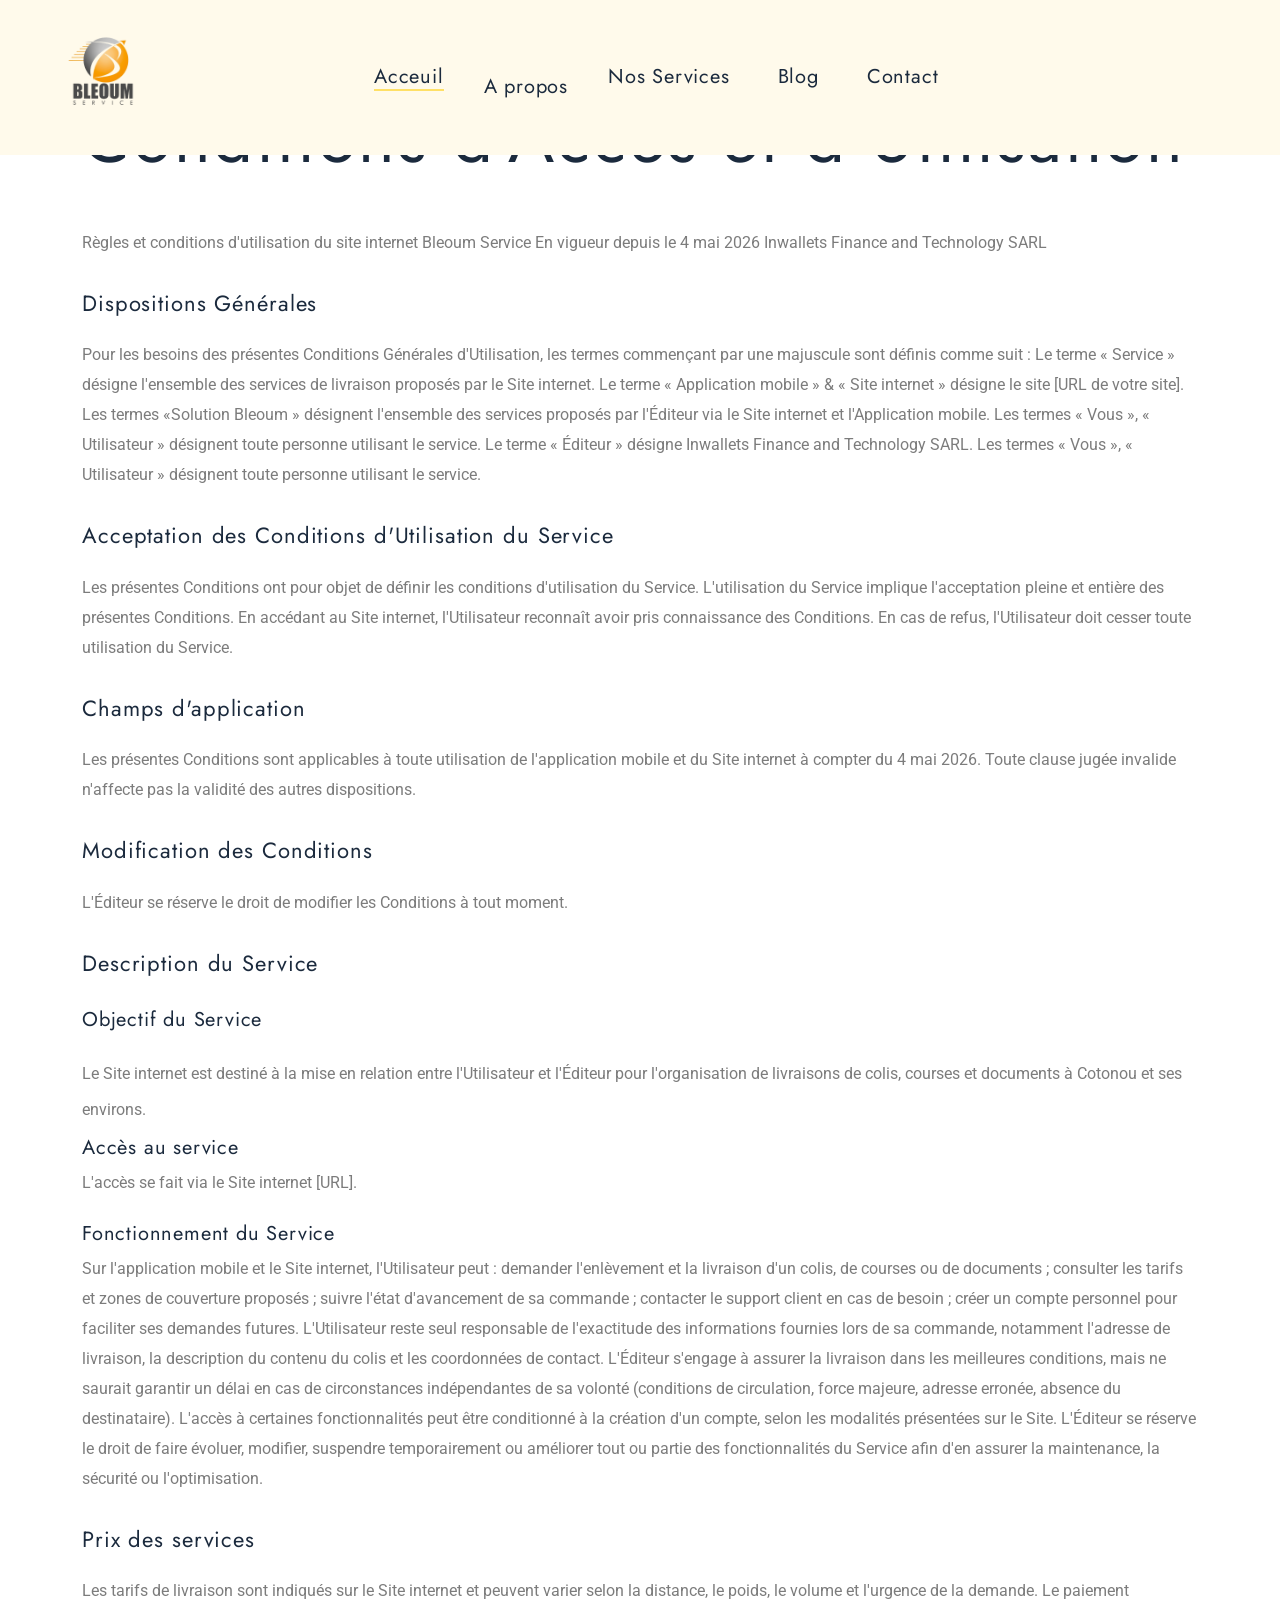
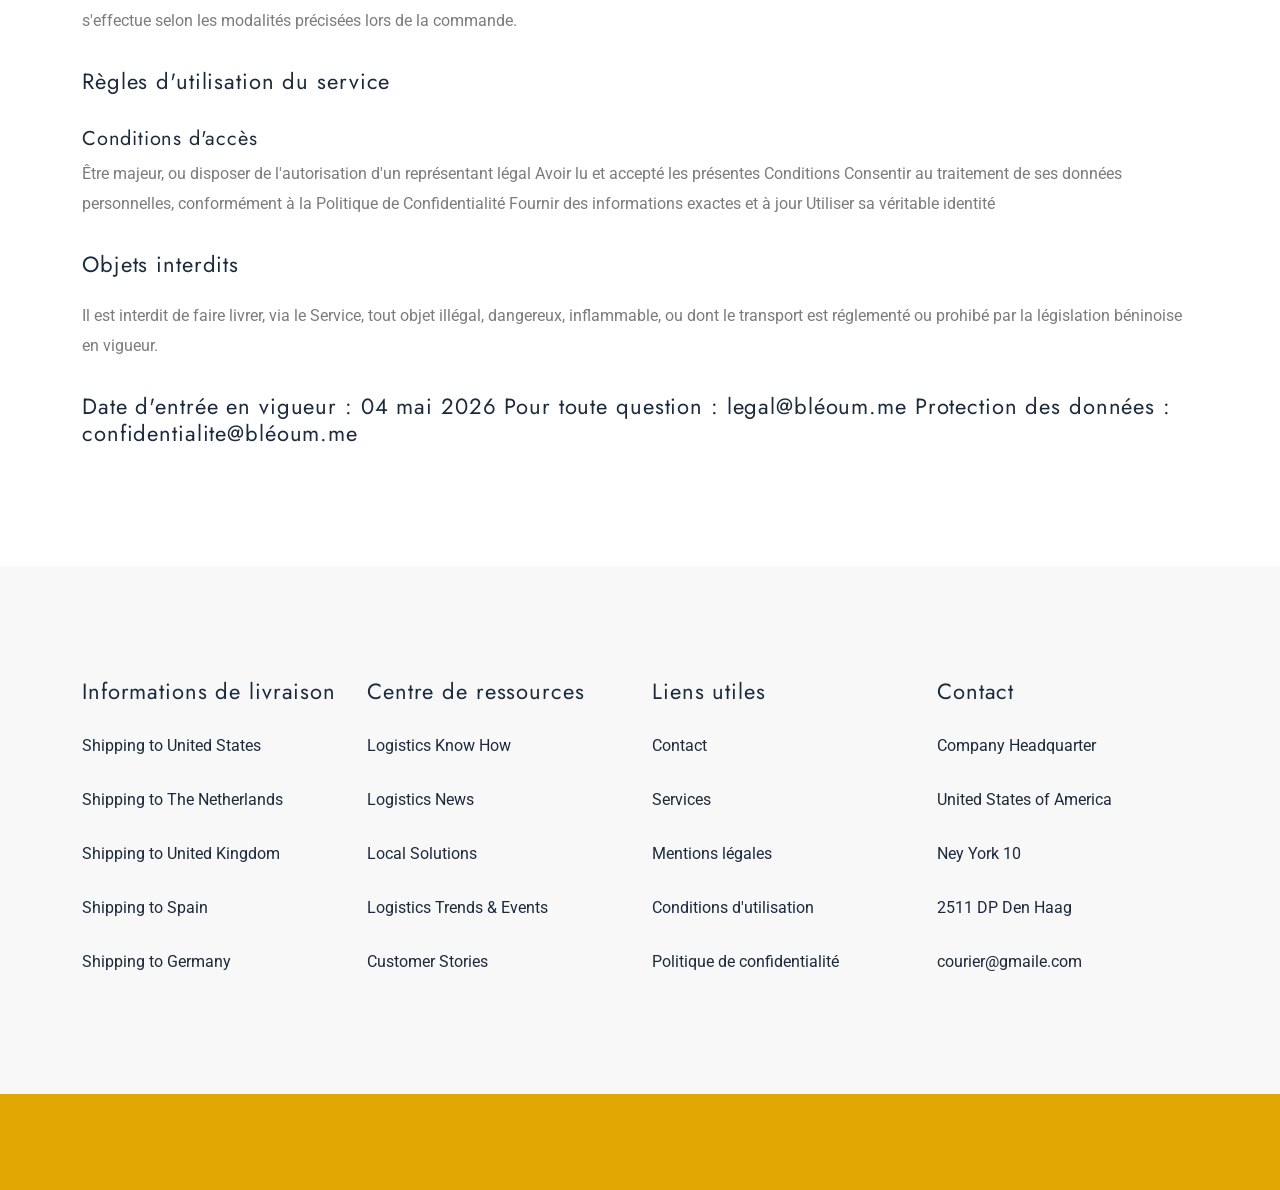
==== condition.html @ 27c25bac "first commit" ====
<!DOCTYPE html><html lang="en"><head>
  <meta charset="UTF-8">
  <meta http-equiv="X-UA-Compatible" content="IE=edge">
  <meta name="viewport" content="width=device-width, initial-scale=1.0">

  <title>BLEOUM Service - Livraison Rapide </title>

  <link rel="stylesheet" type="text/css" href="css/vendor.css">
  <link rel="stylesheet" href="css/swiper-bundle.min.css">

  <link href="css/bootstrap.min.css" rel="stylesheet">

  <link rel="stylesheet" type="text/css" href="css/style.css">

  <link rel="preconnect" href="https://fonts.googleapis.com">
  <link rel="preconnect" href="https://fonts.gstatic.com" crossorigin="">
  <link href="https://fonts.googleapis.com/css2?family=Jost&family=Roboto:wght@400;700&display=swap" rel="stylesheet">

  <script type="module" src="js/ionicons.esm.js"></script>
  <script nomodule="" src="js/ionicons.js"></script>

  <!-- script ================================================== -->
  <script src="js/modernizr.js"></script>

</head>

<body data-bs-spy="scroll" data-bs-target="#navbar-example2" tabindex="0">

  <!-- Navigation Section Starts -->
  <section id="navigation-bar" class="navigation position-fixed">

    <nav id="navbar-example2" class="navbar navbar-expand-lg ">

      <div class="navigation container-fluid d-flex flex-wrap align-items-center my-2 pe-4 ps-5 ">

        <div class="col-md-3 brand-logo">
          <a href="index.html" class="d-inline-flex link-body-emphasis text-decoration-none">
            <img src="images/logo.png" alt="Bleoum Service" style="height: 110px; width: auto;">
          </a>
        </div>

        <button class="navbar-toggler" type="button" data-bs-toggle="offcanvas" data-bs-target="#offcanvasNavbar2" aria-controls="offcanvasNavbar2" aria-label="Toggle navigation"><ion-icon name="menu-outline"></ion-icon></button>

        <div class="offcanvas offcanvas-end" tabindex="-1" id="offcanvasNavbar2" aria-labelledby="offcanvasNavbar2Label">

          <div class="offcanvas-header">
            <h5 class="offcanvas-title" id="offcanvasNavbar2Label">Menu</h5>
            <button type="button" class="btn-close" data-bs-dismiss="offcanvas" aria-label="Close"></button>
          </div>

          <div class="offcanvas-body">
            <ul class="navbar-nav align-items-center flex-grow-1">
              <li class="nav-list mx-3">
                <a href="index.html" class="nav-link active px-2">
                  <h5> Acceuil </h5>
                </a>
              </li>
              <li class="nav-list mx-3">
                 <a href="index.html#about" class="nav-link px-2"></a>
                  <h5> A propos </h5>
                </a>
              </li>
              <li class="nav-list mx-3">
                <a href="index.html#services" class="nav-link px-2">
                  <h5> Nos Services </h5>
                </a>
              </li>
              <li class="nav-list mx-3">
                <a href="index.html#articles" class="nav-link px-2">
                  <h5> Blog </h5>
                </a>
              </li>
              <li class="nav-list mx-3">
                <a href="index.html#contact" class="nav-link px-2">
                  <h5> Contact </h5>
                </a>
              </li>
               
            <!--<div class="account d-flex align-items-center mt-5 mt-lg-0 justify-content-center justify-content-lg-end">
              <a href="#" class="nav-link me-5 login" data-bs-toggle="modal" data-bs-target="#exampleModal">
                <h5>Login</h5>
              </a>
               Modal
              <div class="modal fade" id="exampleModal" tabindex="-1" aria-labelledby="exampleModalLabel" aria-hidden="true">
                <div class="modal-dialog">
                  <div class="modal-content">
                    <div class="modal-header">
                      <button type="button" class="btn-close" data-bs-dismiss="modal" aria-label="Close"></button>
                    </div>
                   <div class="modal-body">
                      <div class="tabs-listing">
                        <nav>
                          <div class="nav nav-tabs d-flex justify-content-center border-0" id="nav-tab" role="tablist">
                            <button class="btn btn-outline-primary text-uppercase px-4 py-2 me-4 active" id="nav-sign-in-tab" data-bs-toggle="tab" data-bs-target="#nav-sign-in" type="button" role="tab" aria-controls="nav-sign-in" aria-selected="true">Log
                              In</button>
                            <button class="btn btn-outline-primary text-uppercase px-4 py-2" id="nav-register-tab" data-bs-toggle="tab" data-bs-target="#nav-register" type="button" role="tab" aria-controls="nav-register" aria-selected="false">Sign
                              Up</button>
                          </div>
                        </nav>
                        <div class="tab-content" id="nav-tabContent">
                          <div class="tab-pane fade active show" id="nav-sign-in" role="tabpanel" aria-labelledby="nav-sign-in-tab">
                            <form id="form1" class="form-group flex-wrap p-3 ">
                              <div class="form-input col-lg-12 my-4">
                                <label for="exampleInputEmail1" class="form-label fs-6 text-uppercase fw-bold text-black">Email
                                  Address</label>
                                <input type="text" id="exampleInputEmail1" name="email" placeholder="Email" class="form-control ps-3">
                              </div>
                              <div class="form-input col-lg-12 my-4">
                                <label for="inputPassword1" class="form-label  fs-6 text-uppercase fw-bold text-black">Password</label>
                                <input type="password" id="inputPassword1" placeholder="Password" class="form-control ps-3" aria-describedby="passwordHelpBlock">
                                <div id="passwordHelpBlock" class="form-text text-center">
                                  <a href="#" class=" password">Forgot Password ?</a>
                                </div>

                              </div>
                              <label class="py-3">
                                <input type="checkbox" required="" class="d-inline">
                                <span class="label-body text-black">Remember Me</span>
                              </label>
                              <div class="d-grid my-3">
                                <button class="btn btn-primary btn-lg btn-dark text-uppercase btn-rounded-none fs-6">Log
                                  In</button>
                              </div>
                            </form>
                          </div>
                          <div class="tab-pane fade" id="nav-register" role="tabpanel" aria-labelledby="nav-register-tab">
                            <form id="form2" class="form-group flex-wrap p-3 ">
                              <div class="form-input col-lg-12 my-4">
                                <label for="exampleInputEmail2" class="form-label fs-6 text-uppercase fw-bold text-black">Email
                                  Address</label>
                                <input type="text" id="exampleInputEmail2" name="email" placeholder="Email" class="form-control ps-3">
                              </div>
                              <div class="form-input col-lg-12 my-4">
                                <label for="inputPassword2" class="form-label  fs-6 text-uppercase fw-bold text-black">Password</label>
                                <input type="password" id="inputPassword2" placeholder="Password" class="form-control ps-3" aria-describedby="passwordHelpBlock">
                              </div>
                              <label class="py-3">
                                <input type="checkbox" required="" class="d-inline">
                                <span class="label-body text-black">I agree to the <a href="#" class="text-black password border-bottom">Privacy
                                    Policy</a>
                                </span>
                              </label>
                              <div class="d-grid my-3">
                                <button class="btn btn-primary btn-lg btn-dark text-uppercase btn-rounded-none fs-6">Sign
                                  Up</button>
                              </div>
                            </form>
                          </div>
                        </div>
                      </div>
                    </div>
                  </div>
                </div>
              </div>
              <button type="button" class="btn btn-primary first-button signup px-4 py-3" data-bs-toggle="modal" data-bs-target="#exampleModal2">Sign up</button>
               Modal 
              <div class="modal fade" id="exampleModal2" tabindex="-1" aria-labelledby="exampleModalLabel" aria-hidden="true">
                <div class="modal-dialog">
                  <div class="modal-content">
                    <div class="modal-header">
                      <button type="button" class="btn-close" data-bs-dismiss="modal" aria-label="Close"></button>
                    </div>
                    <div class="modal-body">
                      <div class="tabs-listing">
                        <nav>
                          <div class="nav nav-tabs d-flex justify-content-center border-0" id="nav-tab2" role="tablist">
                            <button class="btn btn-outline-primary text-uppercase px-4 py-2 me-4 " id="nav-sign-in-tab2" data-bs-toggle="tab" data-bs-target="#nav-sign-in2" type="button" role="tab" aria-controls="nav-sign-in2" aria-selected="false">Log
                              In</button>
                            <button class="btn btn-outline-primary text-uppercase px-4 py-2 active" id="nav-register-tab2" data-bs-toggle="tab" data-bs-target="#nav-register2" type="button" role="tab" aria-controls="nav-register2" aria-selected="true">Sign
                              Up</button>
                          </div>
                        </nav>
                        <div class="tab-content" id="nav-tabContent1">
                          <div class="tab-pane fade " id="nav-sign-in2" role="tabpanel" aria-labelledby="nav-sign-in-tab2">
                            <form id="form3" class="form-group flex-wrap p-3 ">
                              <div class="form-input col-lg-12 my-4">
                                <label for="exampleInputEmail3" class="form-label fs-6 text-uppercase fw-bold text-black">Email
                                  Address</label>
                                <input type="text" id="exampleInputEmail3" name="email" placeholder="Email" class="form-control ps-3">
                              </div>
                              <div class="form-input col-lg-12 my-4">
                                <label for="inputPassword3" class="form-label  fs-6 text-uppercase fw-bold text-black">Password</label>
                                <input type="password" id="inputPassword3" placeholder="Password" class="form-control ps-3" aria-describedby="passwordHelpBlock">
                                <div id="passwordHelpBlock2" class="form-text text-center">
                                  <a href="#" class=" password">Forgot Password ?</a>
                                </div>

                              </div>
                              <label class="py-3">
                                <input type="checkbox" required="" class="d-inline">
                                <span class="label-body text-black">Remember Me</span>
                              </label>
                              <div class="d-grid my-3">
                                <button class="btn btn-primary btn-lg btn-dark text-uppercase btn-rounded-none fs-6">Log
                                  In</button>
                              </div>
                            </form>
                          </div>
                          <div class="tab-pane fade active show" id="nav-register2" role="tabpanel" aria-labelledby="nav-register-tab2">
                            <form id="form4" class="form-group flex-wrap p-3 ">
                              <div class="form-input col-lg-12 my-4">
                                <label for="exampleInputEmail4" class="form-label fs-6 text-uppercase fw-bold text-black">Email
                                  Address</label>
                                <input type="text" id="exampleInputEmail4" name="email" placeholder="Email" class="form-control ps-3">
                              </div>
                              <div class="form-input col-lg-12 my-4">
                                <label for="inputPassword4" class="form-label  fs-6 text-uppercase fw-bold text-black">Password</label>
                                <input type="password" id="inputPassword4" placeholder="Password" class="form-control ps-3" aria-describedby="passwordHelpBlock">
                              </div>
                              <label class="py-3">
                                <input type="checkbox" required="" class="d-inline">
                                <span class="label-body text-black">I agree to the <a href="#" class="text-black password border-bottom">Privacy
                                    Policy</a>
                                </span>
                              </label>
                              <div class="d-grid my-3">
                                <button class="btn btn-primary btn-lg btn-dark text-uppercase btn-rounded-none fs-6">Sign
                                  Up</button>
                              </div>
                            </form>
                          </div>
                        </div>
                      </div>
                    </div>
                  </div>
                </div>
              </div>
            </div>-->
          </div>
        </div>
      </div>
    </nav>
  </section>
  <section id="legal-page">
  <div class="container py-5 my-5">
    <h1 class="mb-5">Conditions d'Accès et d'Utilisation</h1>

    <p>Règles et conditions d'utilisation du site internet Bleoum Service

       En vigueur depuis le 4 mai 2026
       Inwallets Finance and Technology SARL
    </p>

    <h4 class="py-3">Dispositions Générales</h4>
    <p>
    Pour les besoins des présentes Conditions Générales d'Utilisation, les termes commençant par une majuscule sont définis comme suit :

    Le terme « Service » désigne l'ensemble des services de livraison proposés par le Site internet.
    Le terme « Application mobile » & « Site internet » désigne le site [URL de votre site].
    Les termes «Solution Bleoum  » désignent l'ensemble des services proposés par l'Éditeur via le Site internet et l'Application mobile.
    Les termes « Vous », « Utilisateur » désignent toute personne utilisant le service.
    Le terme « Éditeur » désigne Inwallets Finance and Technology SARL.
    Les termes « Vous », « Utilisateur » désignent toute personne utilisant le service.
    <h4 class="py-3">Acceptation des Conditions d'Utilisation du Service</h4>
    <p>
      Les présentes Conditions ont pour objet de définir les conditions d'utilisation du Service.
      L'utilisation du Service implique l'acceptation pleine et entière des présentes Conditions.
      En accédant au Site internet, l'Utilisateur reconnaît avoir pris connaissance des Conditions.
      En cas de refus, l'Utilisateur doit cesser toute utilisation du Service.
    </p>

    <h4 class="py-3">Champs d'application</h4>
    <p>
      Les présentes Conditions sont applicables à toute utilisation de l'application mobile et du Site internet à compter du 4 mai 2026.

      Toute clause jugée invalide n'affecte pas la validité des autres dispositions.
    </p>

    <h4 class="py-3">Modification des Conditions</h4>
    <p>L'Éditeur se réserve le droit de modifier les Conditions à tout moment.</p>

    <h4 class="py-3">Description du Service</h4>

    <h5 class="py-2">Objectif du Service</h5>

  <p></p>Le Site internet est destiné à la mise en relation entre l'Utilisateur et l'Éditeur pour l'organisation de livraisons de colis, courses et documents à Cotonou et ses environs.

    <h5 class="py-2">Accès au service</h5>
    <p>
      L'accès se fait via le Site internet [URL].
    </p>

    <h5 class="py-2">Fonctionnement du Service</h5>

  <p>Sur l'application mobile et le Site internet, l'Utilisateur peut :

    demander l'enlèvement et la livraison d'un colis, de courses ou de documents ;
    consulter les tarifs et zones de couverture proposés ;
    suivre l'état d'avancement de sa commande ;
    contacter le support client en cas de besoin ;
    créer un compte personnel pour faciliter ses demandes futures.
    L'Utilisateur reste seul responsable de l'exactitude des informations fournies lors de sa commande, notamment l'adresse de livraison, la description du contenu du colis et les coordonnées de contact.

    L'Éditeur s'engage à assurer la livraison dans les meilleures conditions, mais ne saurait garantir un délai en cas de circonstances indépendantes de sa volonté (conditions de circulation, force majeure, adresse erronée, absence du destinataire).

    L'accès à certaines fonctionnalités peut être conditionné à la création d'un compte, selon les modalités présentées sur le Site.

    L'Éditeur se réserve le droit de faire évoluer, modifier, suspendre temporairement ou améliorer tout ou partie des fonctionnalités du Service afin d'en assurer la maintenance, la sécurité ou l'optimisation.
  </p>
      

    <h4 class="py-3">Prix des services</h4>
    <p>
      Les tarifs de livraison sont indiqués sur le Site internet et peuvent varier selon la distance, le poids, le volume et l'urgence de la demande. Le paiement s'effectue selon les modalités précisées lors de la commande.
    </p>

    <h4 class="py-3">Règles d'utilisation du service</h4>

    <h5 class="py-2">Conditions d'accès</h5>

    <p>
      Être majeur, ou disposer de l'autorisation d'un représentant légal
      Avoir lu et accepté les présentes Conditions
      Consentir au traitement de ses données personnelles, conformément à la Politique de Confidentialité
      Fournir des informations exactes et à jour
      Utiliser sa véritable identité
    </p>

    <h4 class="py-3">Objets interdits</h4>
    <p>
     Il est interdit de faire livrer, via le Service, tout objet illégal, dangereux, inflammable, ou dont le transport est réglementé ou prohibé par la législation béninoise en vigueur.
    </p>

    <h4 class="py-3"> Date d'entrée en vigueur : 04 mai 2026
        Pour toute question : legal@bléoum.me
        Protection des données : confidentialite@bléoum.me
    </h4>
  </div>
</section>
  <!-- Footer Section Starts -->
  <section id="footer">
    <div class="container footer-container py-5">
      <footer class="row row-cols-1 row-cols-sm-2 row-cols-md-5 py-5  ">

        <div class="col-md-3 ">
          <h4 class="py-3"> Informations de livraison</h4>
          <ul class="nav flex-column">
            <li class="nav-item mb-3"><a href="#" class="nav-link footer-1-link p-0 "> Shipping to United States </a>
            </li>
            <li class="nav-item mb-3"><a href="#" class="nav-link footer-1-link p-0 "> Shipping to The Netherlands </a>
            </li>
            <li class="nav-item mb-3"><a href="#" class="nav-link footer-1-link p-0 "> Shipping to United Kingdom </a>
            </li>
            <li class="nav-item mb-3"><a href="#" class="nav-link footer-1-link p-0 "> Shipping to Spain </a></li>
            <li class="nav-item mb-3"><a href="#" class="nav-link footer-1-link p-0 "> Shipping to Germany </a></li>
          </ul>
        </div>

        <div class="col-md-3 ">
          <h4 class="py-3"> Centre de ressources</h4>
          <ul class="nav flex-column">
            <li class="nav-item mb-3"><a href="#" class="nav-link footer-1-link p-0 "> Logistics Know How </a></li>
            <li class="nav-item mb-3"><a href="#" class="nav-link footer-1-link p-0 "> Logistics News </a></li>
            <li class="nav-item mb-3"><a href="#" class="nav-link footer-1-link p-0 "> Local Solutions </a></li>
            <li class="nav-item mb-3"><a href="#" class="nav-link footer-1-link p-0 "> Logistics Trends & Events </a>
            </li>
            <li class="nav-item mb-3"><a href="#" class="nav-link footer-1-link p-0 "> Customer Stories </a></li>
          </ul>
        </div>

        <div class="col-md-3 ">
          <h4 class="py-3"> Liens utiles</h4>
          <ul class="nav flex-column">
            <li class="nav-item mb-3"><a href="#" class="nav-link footer-1-link p-0 "> Contact </a></li>
            <li class="nav-item mb-3"><a href="#" class="nav-link footer-1-link p-0 "> Services </a></li>
            <li class="nav-item mb-3"><a href="mention-legale.html" class="nav-link footer-1-link p-0 "> Mentions légales </a></li>
            <li class="nav-item mb-3"><a href="condition.html" class="nav-link footer-1-link p-0 "> Conditions d'utilisation </a></li>
            <li class="nav-item mb-3"><a href="politique.html" class="nav-link footer-1-link p-0 ">Politique de confidentialité </a></li>
          </ul>
        </div>

        <div class="col-md-3 ">
          <h4 class="py-3">Contact</h4>
          <ul class="nav flex-column">
            <li class="nav-item mb-3"><a href="#" class="nav-link footer-1-link p-0 "> Company Headquarter </a></li>
            <li class="nav-item mb-3"><a href="#" class="nav-link footer-1-link p-0 "> United States of America </a>
            </li>
            <li class="nav-item mb-3"><a href="#" class="nav-link footer-1-link p-0 "> Ney York 10 </a></li>
            <li class="nav-item mb-3"><a href="#" class="nav-link footer-1-link p-0 "> 2511 DP Den Haag </a></li>
            <li class="nav-item mb-3"><a href="#" class="nav-link footer-1-link p-0 "> courier@gmaile.com </a></li>
          </ul>
        </div>
      </footer>
    </div>



  </section>

  <section class="footer-2">
    <footer class="container footer-2-container  d-flex align-items-center">
      <!--<div class="col-md-4 d-flex justify-content-center justify-content-md-start">
        <p class="footer2-paragraph">© 2023 TemplatesJungle. All rights reserved.</p>
      </div>-->

      <div class="col-md-4 text-center ">
        <a href="https://templatesjungle.com/" class="text-decoration-none">
          <iconify-icon class="footer-2-icon px-2" icon="ri:facebook-fill"></iconify-icon>
        </a>
        <a href="https://templatesjungle.com/" class="text-decoration-none">
          <iconify-icon class="footer-2-icon px-2" icon="ri:twitter-fill"></iconify-icon>
        </a>
        <a href="https://templatesjungle.com/" class="text-decoration-none">
          <iconify-icon class="footer-2-icon px-2" icon="ri:instagram-fill"></iconify-icon>
        </a>
      </div>

      <!--<div class="col-md-4">
        <p class="footer2-paragraph d-flex justify-content-center justify-content-md-end">HTML template by :<a href="https://templatesjungle.com/" class="text-white templatesjungle" target="_blank"> <u> TemplatesJungle
            </u> </a></p>
      </div>-->
    </footer>
  </section>



  <!-- Scripts  Starts -->
  <script src="js/jquery-1.11.0.min.js"></script>
  <script src="js/plugins.js"></script>
  <script src="js/script.js"></script>
  <script src="js/swiper-bundle.min.js"></script>
  <script src="js/bootstrap.bundle.min.js"></script>
  <script src="js/iconify-icon.min.js"></script>


</body></html>
---- css/style.css ----
/*
Theme Name: Deliver
Theme URI:
Author: TemplatesJungle
Author URI: https://templatesjungle.com/
Description: Deliver is Bootstrap 5 HTML Template for Delivery Companies by TemplatesJungle.
Version: 1.2
*/

/** Base Styles
--------------------------------------------------------------*/
:root {
  --accent-color: #fffaeb;      
  --secondary-color: #FFE066;
  --dark-color: #1B2A3D;
  --grey-color: #f8f8f8;
  --body-text-color: #1B2A3D;
  --light-text-color: #7c7c7c;
  --link-color: #ffffff;
}

/** Typography
  --------------------------------------------------------------*/
body {
  font-family: "Roboto";
  font-weight: 400;
  font-size: 16px;
  line-height: 36px;
  color: var(--light-text-color);
}

h1,
.h1,
h2,
.h2,
h3,
.h3,
h4,
.h4,
h5,
.h5,
h6,
.h6 {
  font-family: "Jost";
  font-weight: 400;
  color: var(--body-text-color);
  letter-spacing: 0.04em;
}

h1,
.h1 {
  font-size: 70px;
}

h3,
.h3 {
  font-size: 24px;
}

h4,
.h4 {
  font-size: 22px;
}

h5,
.h5 {
  margin-bottom: 0px;
}

p {
  font-family: "Roboto";
  color: var(--light-text-color);
  font-size: 16px;
  line-height: 30px;
}

a {
  color: var(--body-text-color);
  text-decoration: none;
  transition: all 0.3s ease-out;
  cursor: pointer;
}

a:hover {
  color: var(--secondary-color);
  text-decoration: none;
}

.btn.btn-primary {
  border-radius: 60px;
  --bs-btn-color: var(--accent-color);
  --bs-btn-bg: var(--body-text-color);
  --bs-btn-border-color: var(--body-text-color);
  --bs-btn-hover-color: var(--accent-color);
  --bs-btn-hover-bg: var(--secondary-color);
  --bs-btn-hover-border-color: var(--secondary-color);
}

.btn.btn-primary.first-button {
  font-size: 19px;
  padding: 20px 60px;
  transition: all 0.3s ease-in;
}

.btn.btn-outline-primary {
  border-radius: 35px;
  --bs-btn-color: var(--secondary-color);
  --bs-btn-border-color: var(--secondary-color);
  --bs-btn-hover-color: var(--accent-color);
  --bs-btn-hover-bg: var(--secondary-color);
  --bs-btn-hover-border-color: var(--secondary-color);
}

.btn-check:checked+.btn,
.btn.active,
.btn.show,
.btn:first-child:active,
:not(.btn-check)+.btn:active {
  color: var(--link-color);
  background-color: var(--dark-color);
  border-color: var(--dark-color);
}

.btn.btn-outline-primary.second-button {
  font-size: 19px;
  padding: 20px 50px;
  transition: all 0.3s ease-in;
}

@media only screen and (max-width: 768px) {

  h1,
  .h1 {
    font-size: 50px;
  }
}

/* navigation bar  */

section#navigation-bar {
  width: 100%;
  top: 0;
  z-index: 1000;
  background: var(--accent-color);
}

.nav-link {
  color: var(--body-text-color);
}

a.nav-link.active,
.anav-link:focus,
a.nav-link:hover {
  color: var(--dark-color);
}

a.nav-link::after {
  content: "";
  text-align: center;
  display: block;
  width: 0;
  height: 2px;
  background: var(--secondary-color);
  transition: width 0.3s;
}

a.nav-link.active::after,
a.nav-link:focus::after,
a.nav-link:hover::after {
  width: 100%;
  transition: width 0.3s;
}

/* dropdown  */
.dropdown-toggle::after {
  border: none;
  margin-left: 0em;
  vertical-align: 0em;
}

.dropdown-item.active,
.dropdown-item:active {
  color: var(--body-text-color);
  text-decoration: none;
  background-color: var(--grey-color);
}

/* modal  */
.modal-header {
  border-bottom: none;
}

/* form-control  */
.form-control:focus {
  border-color: var(--light-text-color);
  box-shadow: none;
  color: var(--body-text-color);
}

.modal-backdrop {
  --bs-backdrop-zindex: 999;
  --bs-backdrop-bg: #000;
  --bs-backdrop-opacity: 0.5;
  position: fixed;
  top: 0;
  left: 0;
  z-index: var(--bs-backdrop-zindex);
  width: 100vw;
  height: 100vh;
  background-color: var(--bs-backdrop-bg);
}

@media only screen and (max-width: 768px) {
  .nav {
    display: grid;
  }

  /* .account {
    justify-content: center !important;
    margin: 70px 0px;
  } */
}

@media only screen and (max-width: 1460px) and (min-width: 990px) {
  a.login {
    display: none;
  }

  button.signup {
    display: none;
  }

  a.get-pro {
    display: none;
  }
}

/* hero section  */

section#hero {
  background: var(--accent-color);
  margin-top: 30px;
  margin-bottom: 30px;
}

.hero.container {
  margin-top: 30px;
  margin-bottom: 30px;
}

a.icon-link {
  color: var(--body-text-color);
  text-decoration: none;
  display: inline-table;
}

a.icon-link:after {
  content: "";
  display: block;
  border-bottom: 1px solid var(--dark-color);
  width: 100%;
  transition: width 0.2s ease-out;
}

a.icon-link:hover:after {
  width: 20%;
}

/* feature section  */

.feature-paragraph {
  font-size: 26px;
  line-height: 60px;
}

.feature-post {
  background: var(--grey-color);
  border: 1px solid #e1e1e1;
}

@media only screen and (max-width: 768px) {
  .feature-paragraph {
    font-size: 19px;
    line-height: 36px;
  }
}

/* service section  */

.service-post {
  background: var(--grey-color);
}

.service-post:hover {
  background: var(--accent-color);
}

/* artical-post section  */

.artical-post {
  background: var(--grey-color);
}

.artical-post:hover {
  background: var(--accent-color);
}

/* client section  */

.client-section {
  background: var(--grey-color);
  border: 1px solid #e1e1e1;
}

iconify-icon.client-quote-icon {
  color: #E0A800;
  font-size: 31px;
}

.swiper-pagination-bullet-active {
  background: var(--swiper-pagination-color, var(--secondary-color));
}

.swiper-pagination-bullet {
  width: var(--swiper-pagination-bullet-width,
      var(--swiper-pagination-bullet-size, 10px));
  height: var(--swiper-pagination-bullet-height,
      var(--swiper-pagination-bullet-size, 10px));
}

/* action section  */

.action-column1 {
  background: var(--grey-color);
}

.action-column2 {
  background: var(--secondary-color);
}

h1.action-heading {
  color: var(--dark-color);
}

p.action-paragraph {
  color: var(--dark-color);
  font-size: 30px;
}

button.btn.btn-primary.first-button.action-button {
  --bs-btn-color: var(--secondary-color);
  --bs-btn-bg: var(--accent-color);
  --bs-btn-border-color: var(--accent-color);
  --bs-btn-hover-color: var(--accent-color);
  --bs-btn-hover-bg: var(--secondary-color);
  --bs-btn-hover-border-color: var(--accent-color);
}

/* footer section  */

section#footer {
  background: var(--grey-color);
}

a.nav-link.footer-1-link:hover {
  color: var(--secondary-color);
}

a.nav-link.footer-1-link:focus::after,
a.nav-link.footer-1-link:hover::after {
  width: 0;
  transition: width 0.3s;
}

/* footer2 section  */

.footer-2 {
  background-color: #E0A800;
}

.footer2-paragraph {
  margin: 0px;
  color: var(--dark-color);
}

footer.footer-2-container {
  padding: 30px 0px;
}

iconify-icon.footer-2-icon {
  color: var(--dark-color);
  font-size: 18px;
}

a.nav-link.footer-1-link.templatesjungle {
  color: #ffffff;
}

a.nav-link.footer-1-link.templatesjungle:hover {
  color: var(--body-text-color);
}

@media only screen and (max-width: 768px) {
  .footer-2-container {
    display: block !important;
  }
}

/*--------------------------------------------------------------
  Styles page style
  --------------------------------------------------------------*/
.chocolat-wrapper {
  z-index: 1000;
}

.accordion-button {
  font-size: 1.3rem;
}

.accordion-button:focus {
  border-color: transparent;
  box-shadow: none;
}

.accordion-button:not(.collapsed) {
  background-color: var(--grey-color);
}

.accordion-body {
  color: var(--body-text-color);
}

.nav-tabs .nav-link.active,
.nav-tabs .nav-link:focus,
.nav-tabs .nav-link:hover {
  color: var(--body-text-color);
  background-color: transparent;
  border-color: transparent;
  border-bottom: 2px solid var(--body-text-color);
}

.border-primary {
  border-color: var(--body-text-color) !important;
}

.bg-primary {
  background-color: var(--body-text-color) !important;
}



/*--------------------------------------------------------------
  Blog page style
  --------------------------------------------------------------*/
.pagination {
  --bs-pagination-color: var(--body-text-color);
  --bs-pagination-bg: var(--bs-body-bg);
  --bs-pagination-border-width: var(--bs-border-width);
  --bs-pagination-border-color: var(--bs-border-color);
  --bs-pagination-border-radius: var(--bs-border-radius);
  --bs-pagination-hover-color: var(--body-text-color);
  --bs-pagination-hover-bg: var(--bs-tertiary-bg);
  --bs-pagination-hover-border-color: var(--bs-border-color);
  --bs-pagination-focus-color: var(--bs-link-hover-color);
  --bs-pagination-focus-bg: var(--bs-secondary-bg);
  --bs-pagination-focus-box-shadow: 0 0 0 0.25rem rgba(13, 110, 253, 0.25);
  --bs-pagination-active-color: var(--body-text-color);
  --bs-pagination-active-bg: var(--accent-color);
  --bs-pagination-active-border-color: var(--bs-border-color);
}



/*--------------------------------------------------------------
reviews section style start
--------------------------------------------------------------*/
.reviews-components {
  border: 2px solid #FAFAFA;
  box-shadow: 0px 12px 90px rgba(12, 12, 12, 0.06);
  border-radius: 9px;
}

iconify-icon.quote {
  font-size: 60px;
  color: var(--body-text-color);
}

.rate {
  color: var(--body-text-color);
}



/*--------------------------------------------------------------
Single-services section style start
--------------------------------------------------------------*/
span.price-tick {
  color: var(--secondary-color);
}



/*--------------------------------------------------------------
  Price page style
  --------------------------------------------------------------*/
.plan-post {
  border: 1px solid var(--body-text-color);
}

span.price-tick {
  color: var(--body-text-color);
}

.price-option {
  height: 320px;
}

.recommend-price {
  background: var(--body-text-color);
}


/*--------------------------------------------------------------
  Gallery page style
  --------------------------------------------------------------*/
button.filter-button.gallery-btn {
  letter-spacing: 0.075rem;
  border: 1px solid var(--bs-border-color);
  background: transparent;
  color: var(--bs-black);
  text-transform: uppercase;
  font-size: 1rem;
  transition: all 0.3s ease-in;
}

button.filter-button.gallery-btn.active {
  color: var(--bs-light);
  background: var(--body-text-color);
}

button.filter-button.gallery-btn:hover {
  color: var(--bs-light);
  background: var(--body-text-color);
}
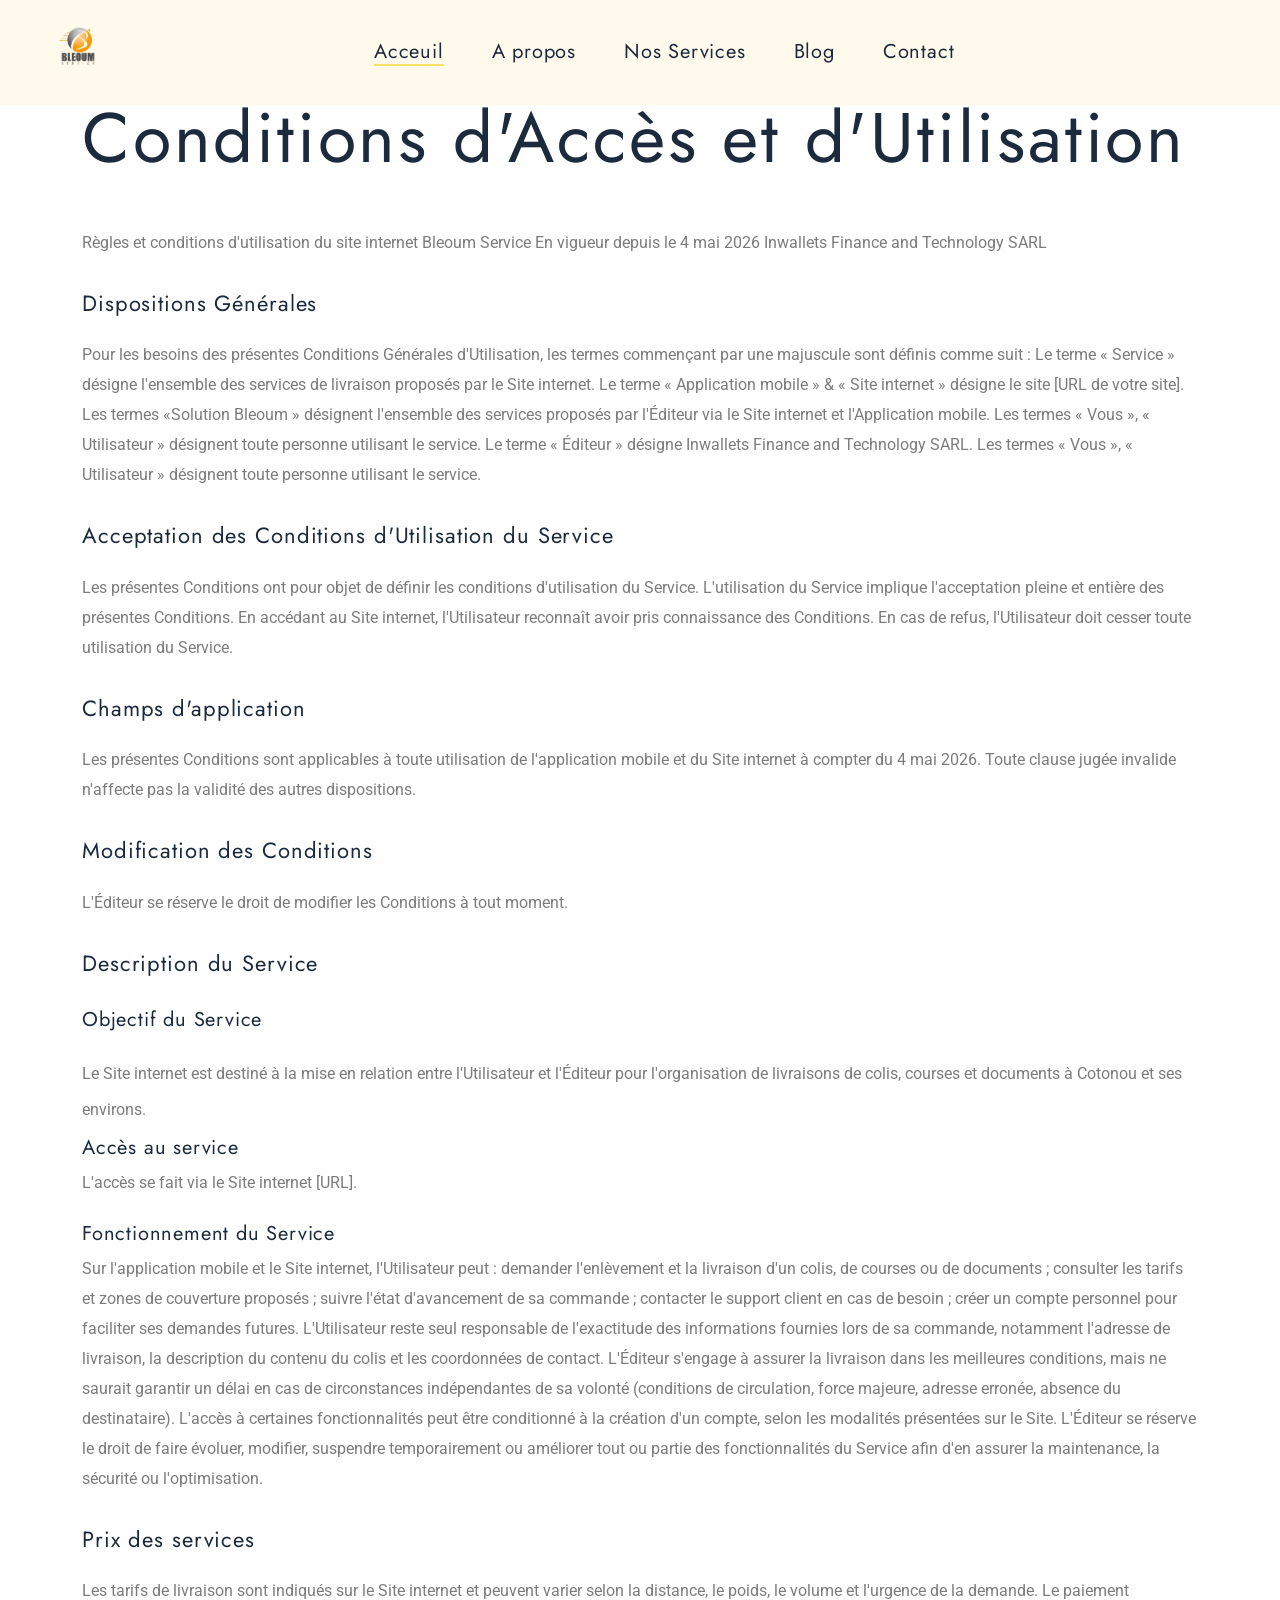
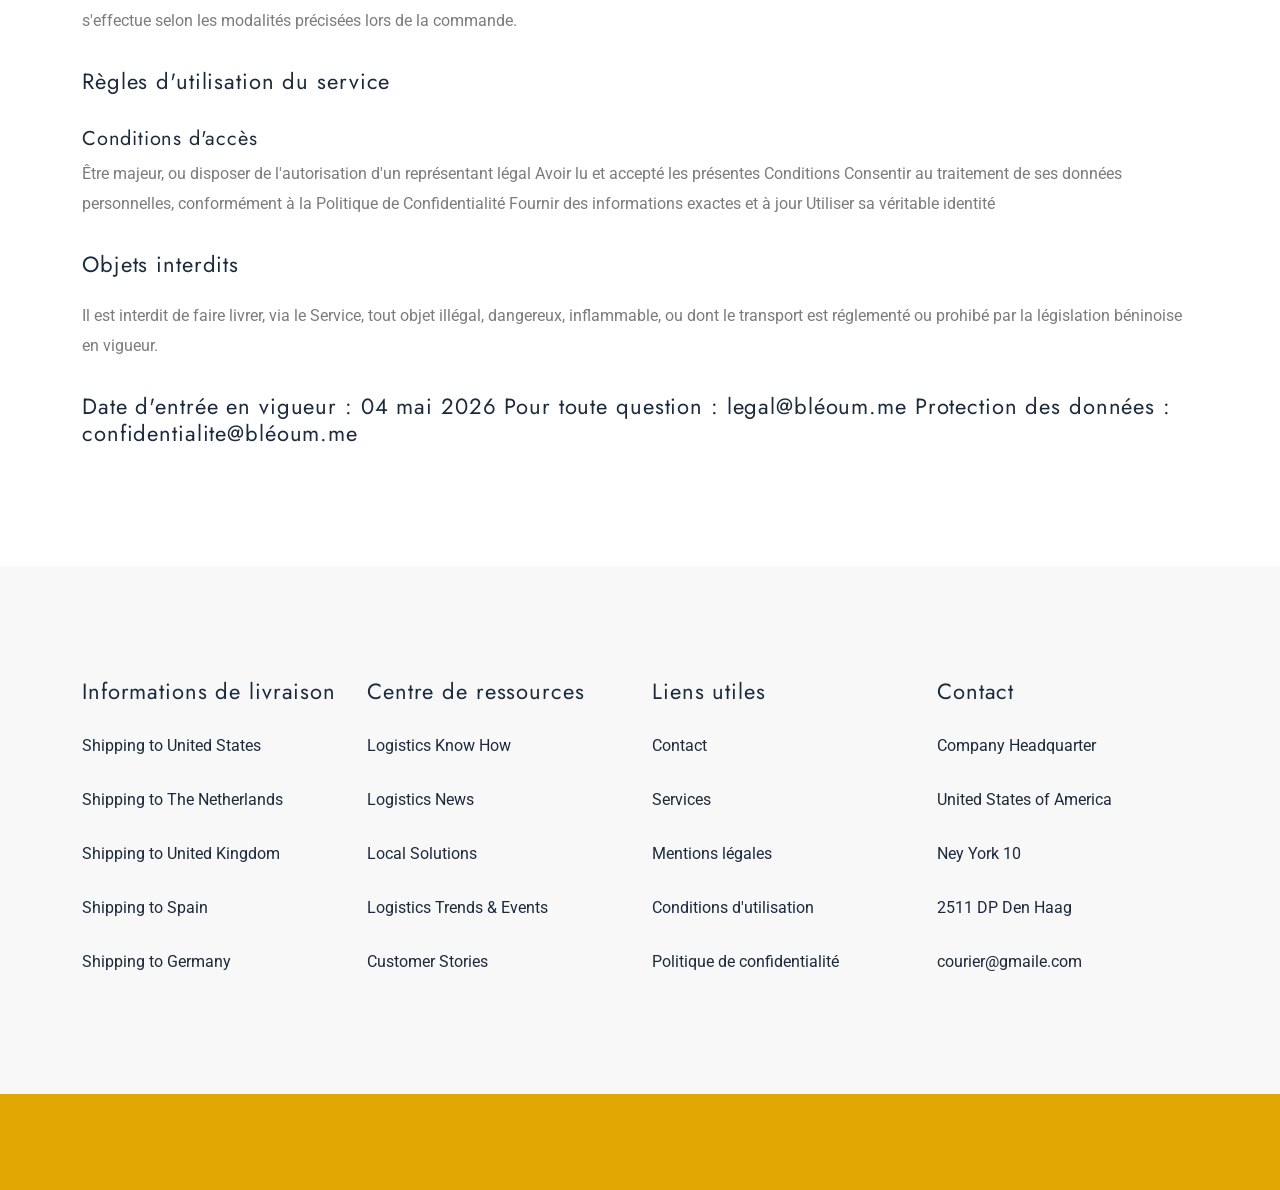
==== commit fe1926c3: "mise a jour" ====
--- a/condition.html
+++ b/condition.html
@@ -35,7 +35,7 @@
 
         <div class="col-md-3 brand-logo">
           <a href="index.html" class="d-inline-flex link-body-emphasis text-decoration-none">
-            <img src="images/logo.png" alt="Bleoum Service" style="height: 110px; width: auto;">
+            <img src="images/logo.png" alt="Bleoum Service" style="height: 60px; width: auto;">
           </a>
         </div>
 
@@ -56,7 +56,7 @@
                 </a>
               </li>
               <li class="nav-list mx-3">
-                 <a href="index.html#about" class="nav-link px-2"></a>
+                <a href="index.html#resources" class="nav-link  px-2">
                   <h5> A propos </h5>
                 </a>
               </li>
--- a/css/style.css
+++ b/css/style.css
@@ -269,8 +269,8 @@
 /* feature section  */
 
 .feature-paragraph {
-  font-size: 26px;
-  line-height: 60px;
+  font-size: 20px;
+  line-height: 36px;
 }
 
 .feature-post {
